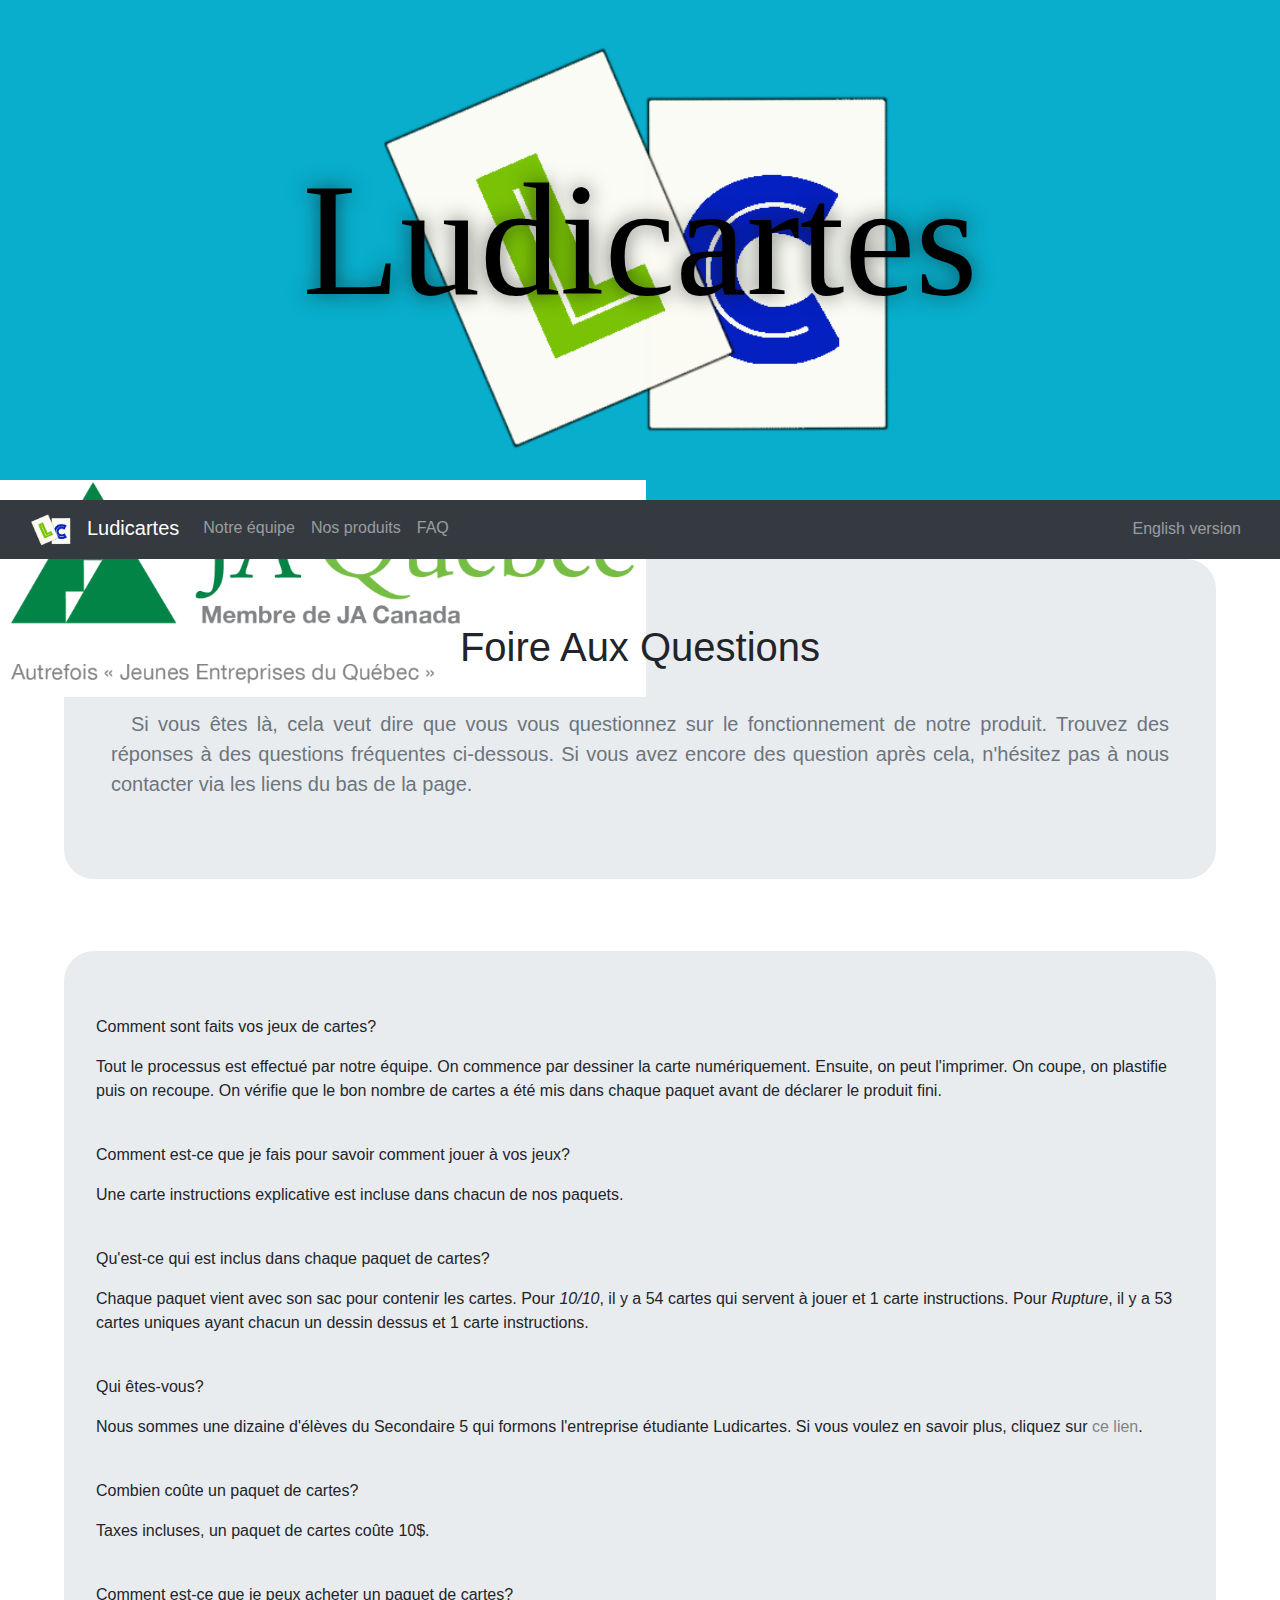
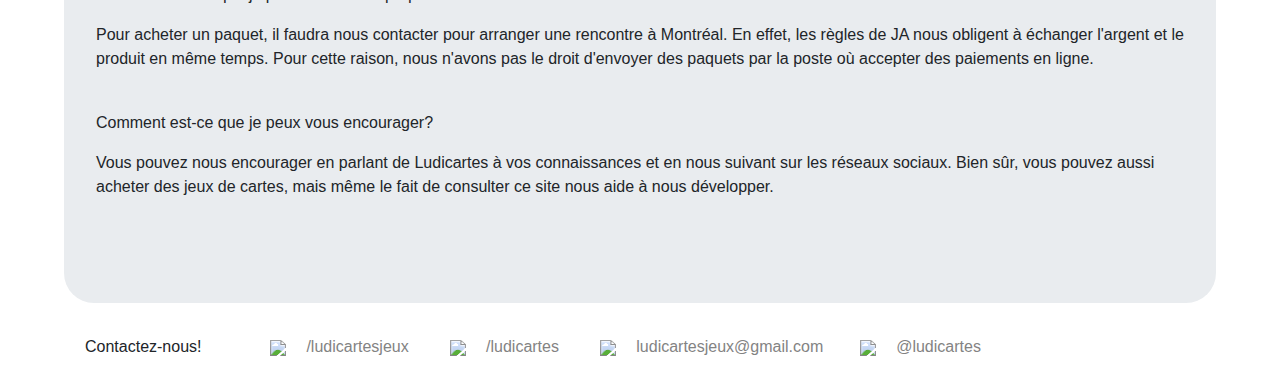
==== faq.html @ c0f05720 "Added faq. Not FAQ, faq. Yes, there's a difference" ====
﻿<!DOCTYPE html>
	<html>

		<head>
			<link rel="stylesheet" href="https://maxcdn.bootstrapcdn.com/bootstrap/4.0.0/css/bootstrap.min.css" integrity="sha384-Gn5384xqQ1aoWXA+058RXPxPg6fy4IWvTNh0E263XmFcJlSAwiGgFAW/dAiS6JXm" crossorigin="anonymous"><script src="//maxcdn.bootstrapcdn.com/bootstrap/3.3.0/js/bootstrap.min.js"></script>
			<script src="https://code.jquery.com/jquery-3.2.1.slim.min.js" integrity="sha384-KJ3o2DKtIkvYIK3UENzmM7KCkRr/rE9/Qpg6aAZGJwFDMVNA/GpGFF93hXpG5KkN" crossorigin="anonymous"></script>
			<script src="https://cdnjs.cloudflare.com/ajax/libs/popper.js/1.12.9/umd/popper.min.js" integrity="sha384-ApNbgh9B+Y1QKtv3Rn7W3mgPxhU9K/ScQsAP7hUibX39j7fakFPskvXusvfa0b4Q" crossorigin="anonymous"></script>
			<script src="https://maxcdn.bootstrapcdn.com/bootstrap/4.0.0/js/bootstrap.min.js" integrity="sha384-JZR6Spejh4U02d8jOt6vLEHfe/JQGiRRSQQxSfFWpi1MquVdAyjUar5+76PVCmYl" crossorigin="anonymous"></script>
			<script src="music.js"></script>
			<link rel="stylesheet" href="main.css"/>
			<link rel="stylesheet" href="faq.css"/>
			<title> Ludicartes - FAQ </title>
		</head>


		<body>
		<a href="index.html">
			<header>
				<div id="head">
					Ludicartes
				</div>
			<div id="JA-logo">
				
				<img src="ja logo.png">
			</header>

			</div>
		</a>


		<nav class="navbar navbar-expand-sm bg-dark navbar-dark sticky-top">
		<div class="container-fluid">
  			<ul class="navbar-nav">
    			<a class="navbar-brand" href="index.html">
    				<img src="logo.png" alt="Logo" style="width:40px">
  				</a>
    			<li class="nav-item">
    				<a class="navbar-brand" href="index.html">Ludicartes</a>
    			</li>
    			<li class="nav-item">
					<a class="nav-link" href="equipe.html">Notre &eacute;quipe</a>
    			</li>
    			<li class="nav-item">
   					<a class="nav-link" href="produits.html">Nos produits</a>
    			</li>
    			<li class="nav-item">
   					<a class="nav-link" href="faq.html">FAQ</a>
    			</li>
  			</ul>
  			<ul class="nav navbar-nav navbar-right">
    			<li class="nav-item">
   					<a class="nav-link" href="home.html">English version</a>
    			</li>
    		</ul>
    		</div>
		</nav>


		<section class="jumbotron text-center">
        <div class="container">
          <h1 class="jumbotron-heading">Foire Aux Questions</h1>
          <p class="lead text-muted" style="text-align:justify">
          <br/>
          &emsp;Si vous êtes là, cela veut dire que vous vous questionnez sur le fonctionnement de notre produit. Trouvez des réponses à des questions fréquentes ci-dessous. Si vous avez encore des question après cela, n'hésitez pas à nous contacter via les liens du bas de la page.
        </div>
      </section>

      <div class ="jumbo-parent">
			<div class ="jumbotron" id="special-jumbo">
			<div class="question-block">
				<p class="question">
					Comment sont faits vos jeux de cartes?
				</p>

				<p class="answer"> 
					Tout le processus est effectué par notre équipe. On commence par dessiner la carte numériquement. Ensuite, on peut l'imprimer. On coupe, on plastifie puis on recoupe. On vérifie que le bon nombre de cartes a été mis dans chaque paquet avant de déclarer le produit fini.
				</p>
			</div>
			</br>

			<div class="question-block">
				<p class="question">
					Comment est-ce que je fais pour savoir comment jouer à vos jeux?
				</p>

				<p class="answer"> 
					Une carte instructions explicative est incluse dans chacun de nos paquets.
				</p>
			</div>
			</br>

			<div class="question-block">
				<p class="question">
					Qu'est-ce qui est inclus dans chaque paquet de cartes?
				</p>

				<p class="answer"> 
					Chaque paquet vient avec son sac pour contenir les cartes. Pour <i>10/10</i>, il y a 54 cartes qui servent à jouer et 1 carte instructions. Pour <i>Rupture</i>, il y a 53 cartes uniques ayant chacun un dessin dessus et 1 carte instructions.
				</p>
			</div>
			</br>

			<div class="question-block">
				<p class="question">
					Qui êtes-vous?
				</p>

				<p class="answer"> 
					Nous sommes une dizaine d'élèves du Secondaire 5 qui formons l'entreprise étudiante Ludicartes. Si vous voulez en savoir plus, cliquez sur <a href="equipe.html">ce lien</a>.
				</p>
			</div>
			</br>

			<div class="question-block">
				<p class="question">
					Combien coûte un paquet de cartes?
				</p>

				<p class="answer"> 
					Taxes incluses, un paquet de cartes coûte 10$.
				</p>
			</div>
			</br>

			<div class="question-block">
				<p class="question">
					Comment est-ce que je peux acheter un paquet de cartes?
				</p>

				<p class="answer"> 
					Pour acheter un paquet, il faudra nous contacter pour arranger une rencontre à Montréal. En effet, les règles de JA nous obligent à échanger l'argent et le produit en même temps. Pour cette raison, nous n'avons pas le droit d'envoyer des paquets par la poste où accepter des paiements en ligne.
				</p>
			</div>
			</br>

			<div class="question-block">
				<p class="question">
					Comment est-ce que je peux vous encourager?
				</p>

				<p class="answer"> 
					Vous pouvez nous encourager en parlant de Ludicartes à vos connaissances et en nous suivant sur les réseaux sociaux. Bien sûr, vous pouvez aussi acheter des jeux de cartes, mais même le fait de consulter ce site nous aide à nous développer.
				</p>
			</div>
			</br>

			</div>
		</div>














		<footer class="footer">
			<div class="container">
				<p>
				Contactez-nous!&emsp;&emsp;&emsp;&emsp;
				<a href="https://www.facebook.com/ludicartesjeux/"><img src="fb logo.png">&emsp; /ludicartesjeux </a>&emsp;&emsp;
				<a href="https://www.instagram.com/ludicartes/"><img src="ig logo.png">&emsp; /ludicartes </a>&emsp;&emsp;
				<a href="mailto:ludicartesjeux@gmail.com"><img src="gm logo.png">&emsp; ludicartesjeux@gmail.com</a>&emsp;&emsp;
				<a href="#"><img src="sc logo.png">&emsp; @ludicartes </a>&emsp;&emsp;
				</p>


			</div>
		</footer>




		</body>

	</html>
---- main.css ----
﻿
header {
  background: url(Logo.png) no-repeat;
  background-position: center;
  background-size: 40%;
  width: 100%;
  height: 500px;
  background-color: #08aecc;
}

.header {
  width: 100%;
  height: 100%;
  box-shadow: inset 0 0 100px rgba(0, 0, 0, .5);
}

#head {
  line-height: 300%;
  text-align: center;
  font-size: 1000%;
  text-shadow: 0px 0px 20px #11111199;
  color: #000000;
  font-family: "times";
}

#head img{
	width:10%;
	height:10%;
	position: relative;
	left: 18%;
}



a:link{
	color: #838383;
	text-decoration: none;
}

.jumbo-parent {
	padding-top: 40px;
}

.jumbotron {
	display: block;
    margin-left: auto;
    margin-right: auto;
    max-width: 90%;
    max-height: 90%;
	overflow: auto;
	border-radius: 30px;
}

.jumbotron > p > img {
	overflow: hidden;
	height: 50%;
	width: 50%;
	display: inline-block;
	float: left;
	border-radius: 40px;

}

.jumbotron > p {
	text-align: justify;
    vertical-align: middle;
}

.aligned-text {
	padding: 0px 0% 0px 52%;
	text-align: justify;
}


.aligned-text h1 {
	text-align: center;
	text-decoration: underline;
	font-weight: bold;
}

.button {
	position: relative;
	left: 35%;
	width: 30%;
	height: 37%;
	border-radius: 15px;
	font-family: Arial;
	color: #ffffff;
	font-size: 20px;
	background: #219aeb;
	padding: 1% 1% 1% 1%;
	text-decoration: none;
	text-align: center;
	bottom: 40%;
}

.button:hover{
	background: #3cb0fd;
	text-decoration: none;
}

#right-img {
	overflow: hidden;
	height: 50%;
	width: 50%;
	display: inline-block;
	float: right;
	border-radius: 40px;
}

.aligned-text-left{
	padding: 0px 2% 0px 0%;
	width: 50%;
	display: inline-block;
	text-align:justify;
}
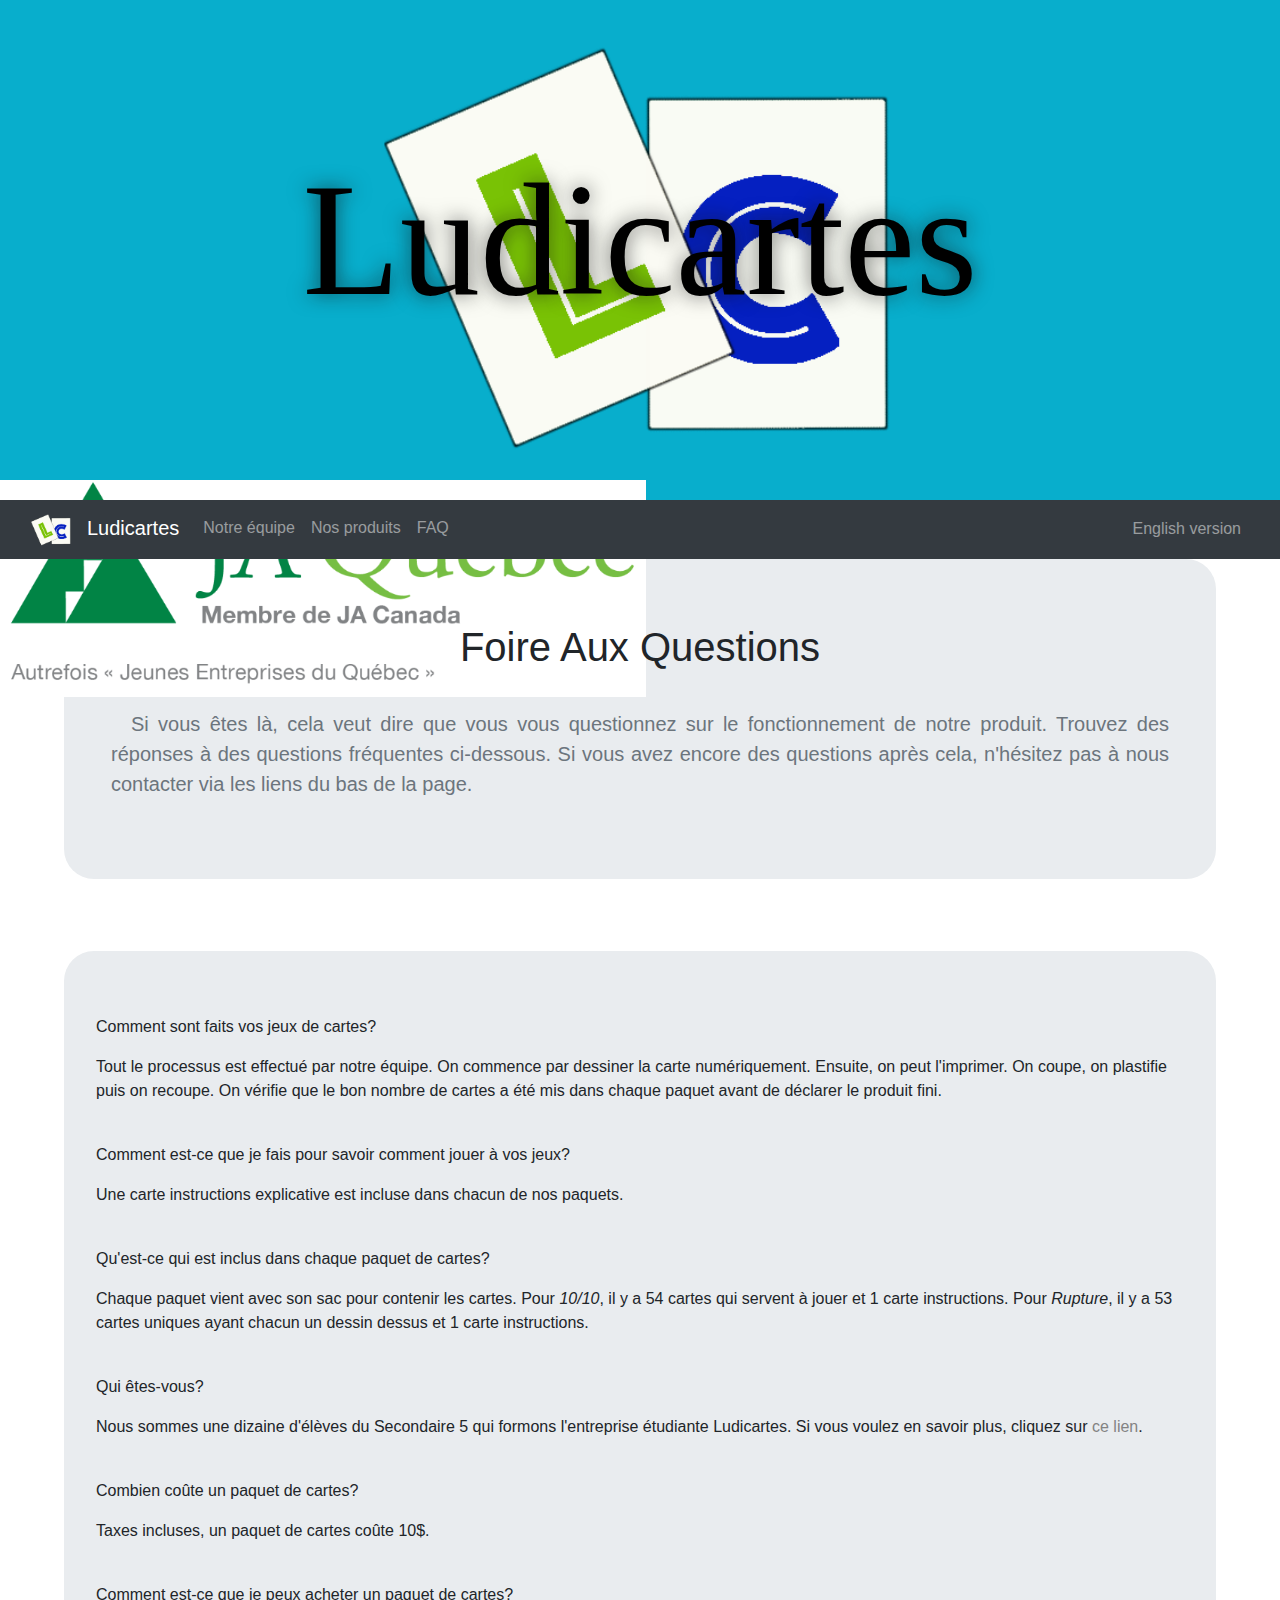
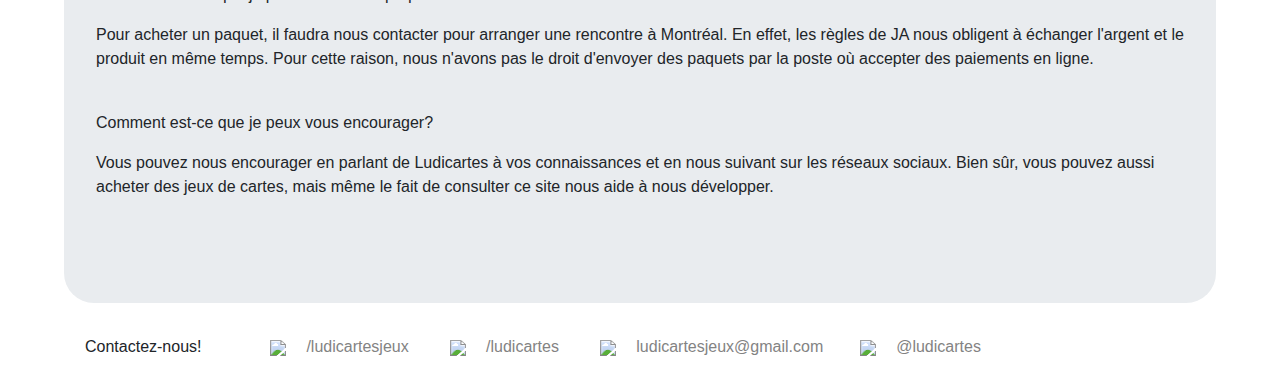
==== commit fa7b6ed6: "Spelling mistake" ====
--- a/faq.html
+++ b/faq.html
@@ -61,7 +61,7 @@
           <h1 class="jumbotron-heading">Foire Aux Questions</h1>
           <p class="lead text-muted" style="text-align:justify">
           <br/>
-          &emsp;Si vous êtes là, cela veut dire que vous vous questionnez sur le fonctionnement de notre produit. Trouvez des réponses à des questions fréquentes ci-dessous. Si vous avez encore des question après cela, n'hésitez pas à nous contacter via les liens du bas de la page.
+          &emsp;Si vous êtes là, cela veut dire que vous vous questionnez sur le fonctionnement de notre produit. Trouvez des réponses à des questions fréquentes ci-dessous. Si vous avez encore des questions après cela, n'hésitez pas à nous contacter via les liens du bas de la page.
         </div>
       </section>
 
@@ -179,4 +179,4 @@
 
 		</body>
 
-	</html>+	</html>
